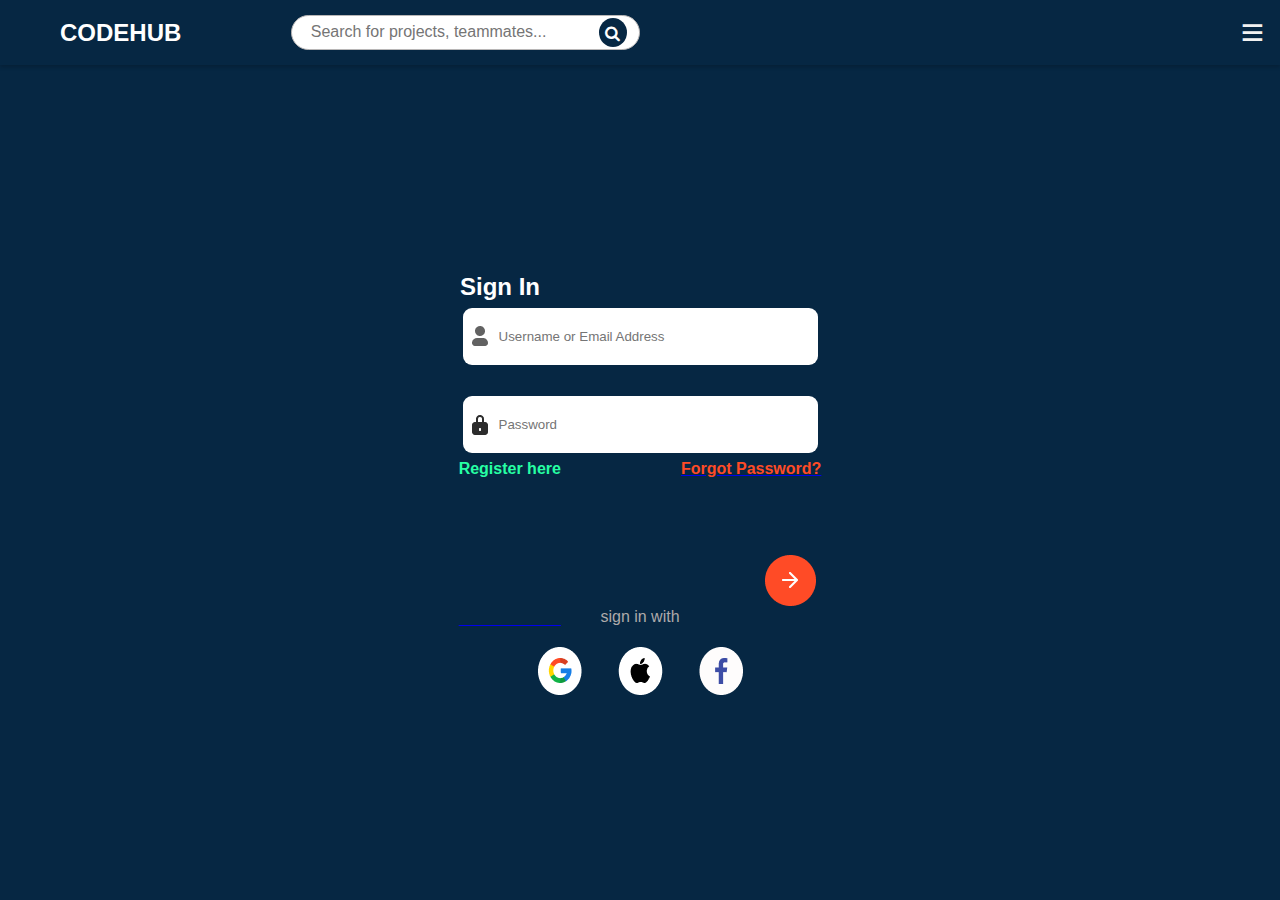
==== index.html @ 9eaf13b9 "Add files via upload" ====
<!doctype html><html lang="en"><head><meta charset="utf-8"/><meta name="viewport" content="width=device-width,initial-scale=1"/><meta name="theme-color" content="#000000"/><meta name="description" content="Web site created using create-react-app"/><link rel="apple-touch-icon" href="./logo192.png"/><title>React App</title><script defer="defer" src="./static/js/main.447d4bc3.js"></script><link href="./static/css/main.cf642918.css" rel="stylesheet"></head><body><noscript>You need to enable JavaScript to run this app.</noscript><div id="root"></div></body></html>
---- static/css/main.cf642918.css ----
body{-webkit-font-smoothing:antialiased;-moz-osx-font-smoothing:grayscale;background-color:#062743;font-family:-apple-system,BlinkMacSystemFont,Segoe UI,Roboto,Oxygen,Ubuntu,Cantarell,Fira Sans,Droid Sans,Helvetica Neue,sans-serif;margin:0}code{font-family:source-code-pro,Menlo,Monaco,Consolas,Courier New,monospace}.signin{margin-right:280px}.resetpassword,.signin{color:#fff;font-size:24px;font-weight:700;line-height:43px;margin-top:200px;text-align:center}.resetpassword{margin-right:150px}.txtfields{text-align:center;z-index:0}.emailfield,input[type=password]{border:#062743;border-radius:9px;height:55px;padding-left:36px;top:31px;width:317px}.confirmpassword,input[type=password]{position:relative}.confirmpassword{top:31px}.loginbutton{padding-left:300px;padding-top:80px;text-align:center}.user{top:-98px}.user,form .lock{padding-right:320px;pointer-events:none;position:relative;text-align:center;z-index:1}form .lock{top:-35px}form .eye{padding-bottom:50px;position:relative;z-index:1}button{background:none;border:none}.forgot{padding-left:230px;top:-170px}.forgot,.redirect,.redirectback{position:relative;text-align:center}.forgottxt{color:#ff4b26}.forgottxt,.registertxt{font-weight:700;position:relative;top:-150px}.registertxt{color:#26ffa4;margin-right:120px;text-align:center;z-index:1}.signinwith{position:relative;text-align:center;top:-20px}.signinwithtxt{color:#adaaaa}.threebuttons{position:relative;text-align:center;top:0}.googlebutton{padding-right:30px}.facebookbutton{padding-left:30px}.signupwith{position:relative;text-align:center;top:-20px}.signupwithtxt{color:#adaaaa}.threebuttonsregister{position:relative;text-align:center}.userregister{top:-155px}.lockregister1,.userregister{padding-right:320px;pointer-events:none;position:relative;text-align:center;z-index:1}.lockregister1{top:-93px}.lockregister2{padding-right:320px;pointer-events:none;position:relative;text-align:center;top:-29px;z-index:1}.login{padding-left:200px}.login,.logintxt{position:relative;text-align:center;top:-150px;z-index:1}.logintxt{color:#ff4b26;font-weight:700;margin-right:-180px}.signup{color:#fff;font-size:24px;font-weight:700;line-height:43px;margin-right:260px;margin-top:200px;text-align:center}.resetinstructions{margin-top:10px;text-align:center}.asterisk{color:gold;margin-left:-40px}.SendMessagetxt{color:#fff;opacity:50%}.sendMessagetxtcontinued{color:#fff;margin-left:-200px;opacity:50%}.SendCodetxt{color:#fff;font-size:24px;font-weight:700;left:-230px;position:relative;top:-20px}.mail{padding-right:315px;pointer-events:none;position:relative;text-align:center;top:-93px;z-index:1}.changepassword{color:#fff;font-size:24px;font-weight:700;line-height:43px;margin-right:150px;margin-top:200px;text-align:center}.login2{position:relative;right:60px}.Navbar{background-color:#062743;box-shadow:0 2px 4px 0 rgba(0,0,0,.2);display:flex;height:65px;justify-content:space-between;width:100%}.Navbar .leftSide{align-items:center;display:flex;flex:50% 1;justify-content:left}.Navbar .leftSide .dreamworktitle{color:#fff;cursor:pointer;font-size:x-large;font-weight:700;margin-left:60px;text-align:left}.search-box{align-items:center;background:#fff;border:1px solid #b8b6b6;border-radius:40px;display:flex;flex:content;height:32%;justify-content:center;margin-left:110px;padding:1%;width:30%}.search-box .searchBar{background:#fff;border:gray;cursor:pointer;font-size:medium;height:100%;outline:none;width:87%}.search-box .fa-search{background:#062743;border:none;border-radius:100%;color:#fff;cursor:pointer;display:flex;padding:2%}.rightSide{align-items:center;display:flex;flex:50% 1;justify-content:right}.rightSide .dropbtn{background-color:#062743;border:none;color:#f1f1f1;cursor:pointer;font-size:40px;margin:10px}.rightSide .dropdown{display:inline-block;position:relative}.Navbar .rightSide .dropdown-content{background-color:#f1f1f1;box-shadow:0 8px 16px 0 rgba(0,0,0,.2);display:none;left:auto;min-width:160px;position:absolute;right:4px;z-index:1}.Navbar .rightSide .dropdown-content a{color:#000;display:block;padding:12px 16px;text-decoration:none}.dropdown-content a:hover{background-color:#ddd}.dropdown:hover .dropdown-content{display:block}.dropdown:hover .dropbtn{background-color:#fff;color:#062743}.message{cursor:pointer;font-size:40px}.fa-comments-o{border:none;color:#888;cursor:pointer}
/*# sourceMappingURL=main.cf642918.css.map*/
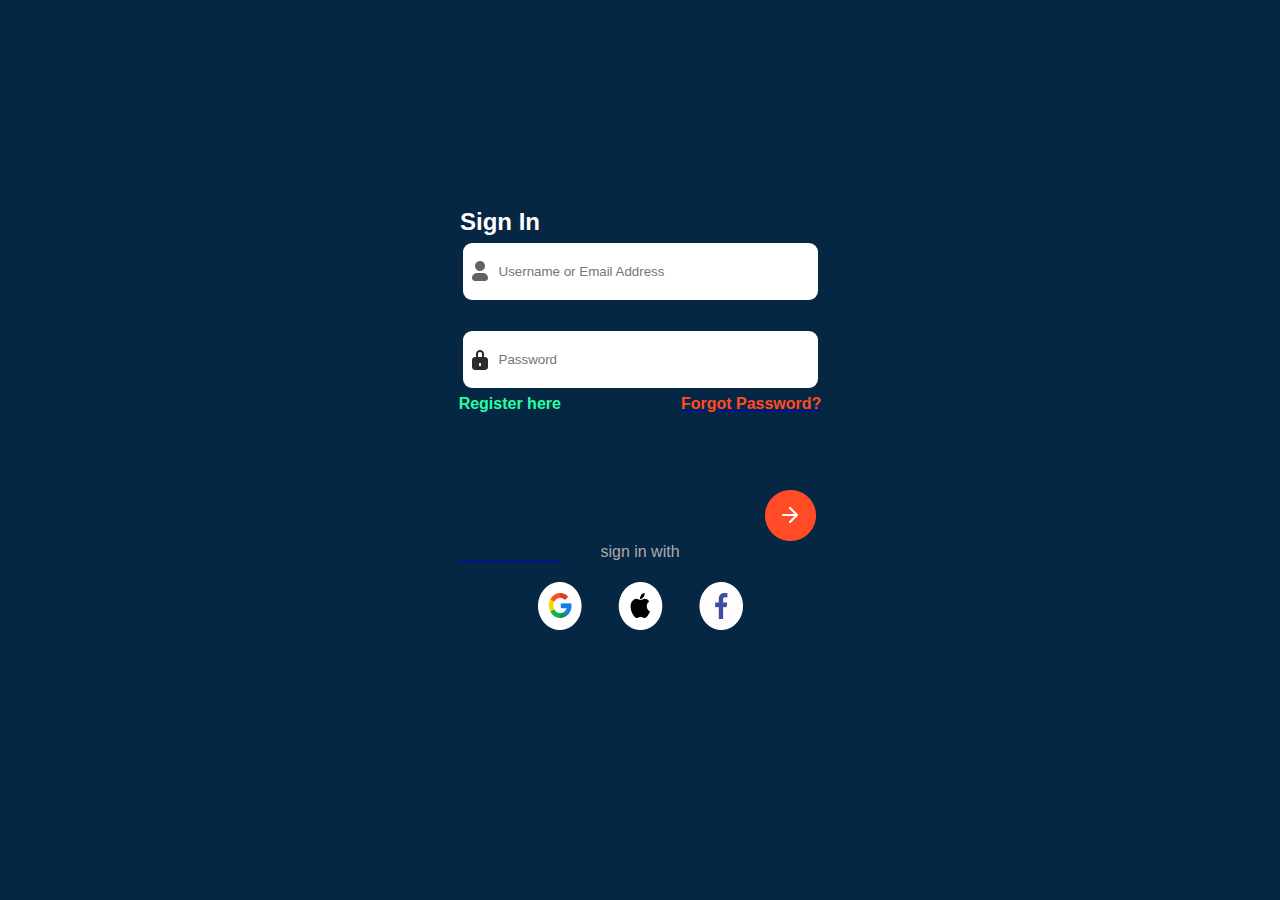
==== commit d72cba2c: "Add files via upload" ====
--- a/index.html
+++ b/index.html
@@ -1 +1 @@
-<!doctype html><html lang="en"><head><meta charset="utf-8"/><meta name="viewport" content="width=device-width,initial-scale=1"/><meta name="theme-color" content="#000000"/><meta name="description" content="Web site created using create-react-app"/><link rel="apple-touch-icon" href="./logo192.png"/><title>React App</title><script defer="defer" src="./static/js/main.447d4bc3.js"></script><link href="./static/css/main.cf642918.css" rel="stylesheet"></head><body><noscript>You need to enable JavaScript to run this app.</noscript><div id="root"></div></body></html>+<!doctype html><html lang="en"><head><meta charset="utf-8"/><meta name="viewport" content="width=device-width,initial-scale=1"/><meta name="theme-color" content="#000000"/><meta name="description" content="Web site created using create-react-app"/><link rel="apple-touch-icon" href="./logo192.png"/><title>React App</title><script defer="defer" src="./static/js/main.95a92253.js"></script><link href="./static/css/main.bfa8a103.css" rel="stylesheet"></head><body><noscript>You need to enable JavaScript to run this app.</noscript><div id="root"></div></body></html>--- a/static/css/main.bfa8a103.css
+++ b/static/css/main.bfa8a103.css
@@ -0,0 +1,2 @@
+body,html{background-color:#062743}body{-webkit-font-smoothing:antialiased;-moz-osx-font-smoothing:grayscale;font-family:-apple-system,BlinkMacSystemFont,Segoe UI,Roboto,Oxygen,Ubuntu,Cantarell,Fira Sans,Droid Sans,Helvetica Neue,sans-serif;margin:0}code{font-family:source-code-pro,Menlo,Monaco,Consolas,Courier New,monospace}input[type=password]{border:#062743;border-radius:9px;height:55px;padding-left:36px;position:relative;top:31px;width:317px}form .lock{padding-right:320px;pointer-events:none;text-align:center;top:-35px}form .eye,form .lock{position:relative;z-index:1}form .eye{padding-bottom:50px}button{background:none;border:none}.accountForm{-webkit-font-smoothing:antialiased;-moz-osx-font-smoothing:grayscale;background-color:#062743;font-family:-apple-system,BlinkMacSystemFont,Segoe UI,Roboto,Oxygen,Ubuntu,Cantarell,Fira Sans,Droid Sans,Helvetica Neue,sans-serif;margin:0}.signin{margin-right:280px}.resetpassword,.signin{color:#fff;font-size:24px;font-weight:700;line-height:43px;margin-top:200px;text-align:center}.resetpassword{margin-right:150px}.txtfields{text-align:center;z-index:0}.emailfield,.inputPassword[type=password]{border:#062743;border-radius:9px;height:55px;padding-left:36px;top:31px;width:317px}.confirmpassword,.inputPassword[type=password]{position:relative}.confirmpassword{top:31px}.loginbutton{padding-left:300px;padding-top:80px;text-align:center}.user{top:-98px}.lock,.user{padding-right:320px;pointer-events:none;position:relative;text-align:center;z-index:1}.lock{top:-35px}.eye{padding-bottom:50px;position:relative;z-index:1}.imgButton{background:none;border:none}.forgot{padding-left:230px;top:-170px}.forgot,.redirect,.redirectback{position:relative;text-align:center}.forgottxt{color:#ff4b26}.forgottxt,.registertxt{font-weight:700;position:relative;top:-150px}.registertxt{color:#26ffa4;margin-right:120px;text-align:center;z-index:1}.signinwith{position:relative;text-align:center;top:-20px}.signinwithtxt{color:#adaaaa}.threebuttons{position:relative;text-align:center;top:0}.googlebutton{padding-right:30px}.facebookbutton{padding-left:30px}.signupwith{position:relative;text-align:center;top:-20px}.signupwithtxt{color:#adaaaa}.threebuttonsregister{position:relative;text-align:center}.userregister{top:-155px}.lockregister1,.userregister{padding-right:320px;pointer-events:none;position:relative;text-align:center;z-index:1}.lockregister1{top:-93px}.lockregister2{padding-right:320px;pointer-events:none;position:relative;text-align:center;top:-29px;z-index:1}.login{padding-left:200px}.login,.logintxt{position:relative;text-align:center;top:-150px;z-index:1}.logintxt{color:#ff4b26;font-weight:700;margin-right:-180px}.signup{color:#fff;font-size:24px;font-weight:700;line-height:43px;margin-right:260px;margin-top:200px;text-align:center}.resetinstructions{margin-top:10px;text-align:center}.asterisk{color:gold;margin-left:-40px}.SendMessagetxt{color:#fff;opacity:50%}.sendMessagetxtcontinued{color:#fff;margin-left:-200px;opacity:50%}.SendCodetxt{color:#fff;font-size:24px;font-weight:700;left:-230px;position:relative;top:-20px}.mail{padding-right:315px;pointer-events:none;position:relative;text-align:center;top:-93px;z-index:1}.changepassword{color:#fff;font-size:24px;font-weight:700;line-height:43px;margin-right:150px;margin-top:200px;text-align:center}.login2{position:relative;right:60px}.folder{background-color:#fff;display:flex;flex-wrap:wrap;height:100vh;z-index:1}.document{height:200px;margin:20px;width:160px}.document,.documentCard{align-items:center;display:flex;flex-direction:column;justify-content:center}.documentCard{background-color:#fff;box-shadow:0 4px 30px rgba(0,0,0,.25);height:220px;margin:96px 24px 24px;padding:32px 4px 24px;transition-duration:.3s;width:150px}.documentCard:hover{cursor:pointer;-webkit-transform:scale(1.1);transform:scale(1.1)}.documentImage{height:110px;width:100px}.documentHamburger{align-self:flex-end;height:1.3rem;width:1.3rem}.documentName{font-size:28px;font-weight:700;line-height:8px}.createDocumentCircleContainer{align-items:center;background:#fffcfc;border-radius:100%;bottom:60px;box-shadow:0 4px 30px rgba(0,0,0,.25);height:68px;position:fixed;right:40px;text-align:center;transition-duration:.3s;width:65px}.createDocumentCircleContainer:hover{cursor:pointer;-webkit-transform:scale(1.1);transform:scale(1.1)}.createDocumentCirclePlus{font-size:45px;font-weight:600;transition-duration:.3s}.createDocumentCirclePlus:hover{-webkit-transform:scale(1.1);transform:scale(1.1)}.createDocumentCard{align-items:center;background-color:#fff;box-shadow:0 4px 30px rgba(0,0,0,.25);cursor:default;display:flex;flex-direction:column;height:130px;justify-content:center;margin:40px 24px 48px;padding:32px 4px 24px;transition-duration:.3s;width:150px}.createDocumentCard:hover{cursor:pointer;-webkit-transform:scale(1.1);transform:scale(1.1)}.createDocumentImage{height:110px;width:100px}.newDocumentLayer{align-items:center;background:rgba(0,0,0,.4);display:flex;height:100%;justify-content:center;left:0;position:fixed;top:0;width:100%;z-index:3}.newDocumentForm{display:flex;flex-direction:column}.newDocumentInput{border:0;border-radius:10px;font-size:large;height:85px;text-align:center;width:435px}.newDocumentButtons{display:flex;justify-content:space-between;margin-top:10px;opacity:1;z-index:4}.newDocumentCreate{align-items:center;background-color:#ff4b26;border-radius:5px;color:#fff;display:flex;height:38px;justify-content:center;margin-right:10px;opacity:1;text-align:center;width:142px;z-index:4}.newDocumentCreate:hover{cursor:pointer}.newDocumentCancel{align-items:center;background-color:#062743;border-radius:5px;color:#fff;display:flex;height:38px;justify-content:center;margin-left:10px;text-align:center;width:142px;z-index:4}.newDocumentCancel:hover{cursor:pointer}.menuList{background-color:#fff;box-shadow:0 4px 30px rgba(0,0,0,.25);display:flex;flex-direction:column;list-style:none;margin-left:300px;margin-top:300px;opacity:1;overflow:visible;padding:0;position:fixed}.menuItem{border-bottom:1px solid #adaaaa;color:#676767;padding:12px 72px 12px 24px;text-decoration:none}.documentHamburger{transition-duration:.35s;z-index:3}.documentHamburger:hover{-webkit-transform:rotate(180deg);transform:rotate(180deg)}.menuItem{transition-duration:.3s}.menuItem:hover{color:#fff;cursor:pointer}.Navbar,.menuItem:hover{background-color:#062743}.Navbar{box-shadow:0 2px 4px 0 rgba(0,0,0,.2);display:flex;height:65px;justify-content:space-between;width:100%}.Navbar .leftSide{align-items:center;display:flex;flex:50% 1;justify-content:left}.Navbar .leftSide .dreamworktitle{color:#fff;cursor:pointer;font-size:x-large;font-weight:700;margin-left:60px;text-align:left}.search-box{align-items:center;background:#fff;border:1px solid #b8b6b6;border-radius:40px;display:flex;flex:content;height:32%;justify-content:center;margin-left:110px;padding:1%;width:30%}.search-box .searchBar{background:#fff;border:gray;cursor:pointer;font-size:medium;height:100%;outline:none;width:87%}.search-box .fa-search{background:#062743;border:none;border-radius:100%;color:#fff;cursor:pointer;display:flex;padding:2%}.rightSide{align-items:center;display:flex;flex:50% 1;justify-content:right}.rightSide .dropbtn{background-color:#062743;border:none;color:#f1f1f1;cursor:pointer;font-size:40px;margin:10px}.rightSide .dropdown{display:inline-block;position:relative}.Navbar .rightSide .dropdown-content{background-color:#f1f1f1;box-shadow:0 8px 16px 0 rgba(0,0,0,.2);display:none;left:auto;min-width:160px;position:absolute;right:4px;z-index:1}.Navbar .rightSide .dropdown-content a{color:#000;display:block;padding:12px 16px;text-decoration:none}.dropdown-content a:hover{background-color:#ddd}.dropdown:hover .dropdown-content{display:block}.dropdown:hover .dropbtn{background-color:#fff;color:#062743}.message{cursor:pointer;font-size:40px}.fa-comments-o{border:none;color:#888;cursor:pointer}.comment{-webkit-animation:pop .1s linear 1;animation:pop .1s linear 1;box-shadow:0 2px 8px 0 rgba(99,99,99,.2);padding:10px;position:relative;width:350px}@-webkit-keyframes pop{50%{-webkit-transform:scale(1.2);transform:scale(1.2)}}@keyframes pop{50%{-webkit-transform:scale(1.2);transform:scale(1.2)}}.error{color:red;font-size:10px}.textareaInput{font-size:14px}.flexTitle{display:flex}.titleInput{border:none;flex:1 1;font-weight:700;outline:none;overflow:hidden;resize:none}.flexInput{display:flex;margin-bottom:16px}.input{border:1px solid #c8c8c8;border-radius:5px;flex:1 1;overflow:hidden;resize:none}.closeButton{background:gray;border-radius:20px;height:20px;left:-5px;position:absolute;top:-5px;transition:.2s ease-in-out;width:20px}.closeButton:hover{background:red;-webkit-transform:rotate(45deg);transform:rotate(45deg)}.closeButtonLine1{-webkit-transform:translate(-50%,-50%) rotate(45deg);transform:translate(-50%,-50%) rotate(45deg);-webkit-transform-origin:center;transform-origin:center}.closeButtonLine1,.closeButtonLine2{background:#fff;border-radius:2px;height:2px;left:50%;position:absolute;top:50%;width:10px}.closeButtonLine2{-webkit-transform:translate(-50%,-50%) rotate(-45deg);transform:translate(-50%,-50%) rotate(-45deg);-webkit-transform-origin:center;transform-origin:center}.Hiddenvalueholder{display:none;visibility:hidden}.row{display:flex}.code{height:100vh;position:relative;width:55%}.codeEditor{border-radius:0 0 4px 4px;box-shadow:0 1px 2px 0 rgba(99,99,99,.2);padding:2px}.selectLanguage{border:0;border-radius:4px 4px 0 0;box-shadow:0 -1px 2px 0 rgba(99,99,99,.2);padding:2px;width:90px}.comments{position:relative;width:45%}.cm-gutter{background-color:#fff}.viewButton{background:gray;border-radius:45px;bottom:5vh;height:45px;left:94vw;position:fixed;transition:.2s ease-in-out;width:45px;z-index:1000}.viewButton:hover{background:red;-webkit-transform:rotate(45deg);transform:rotate(45deg)}.viewButtonLine1{height:4.8px;-webkit-transform:translate(-50%,-50%) rotate(45deg);transform:translate(-50%,-50%) rotate(45deg);-webkit-transform-origin:center;transform-origin:center}.viewButtonLine1,.viewButtonLine2{background:#fff;border-radius:2px;left:50%;position:absolute;top:50%;width:22.5px}.viewButtonLine2{height:4.5px;-webkit-transform:translate(-50%,-50%) rotate(-45deg);transform:translate(-50%,-50%) rotate(-45deg);-webkit-transform-origin:center;transform-origin:center}.original{opacity:0;transition:opacity 1s ease,-webkit-transform 1s ease;transition:opacity 1s ease,transform 1s ease;transition:opacity 1s ease,transform 1s ease,-webkit-transform 1s ease}.fadeIn{opacity:1}
+/*# sourceMappingURL=main.bfa8a103.css.map*/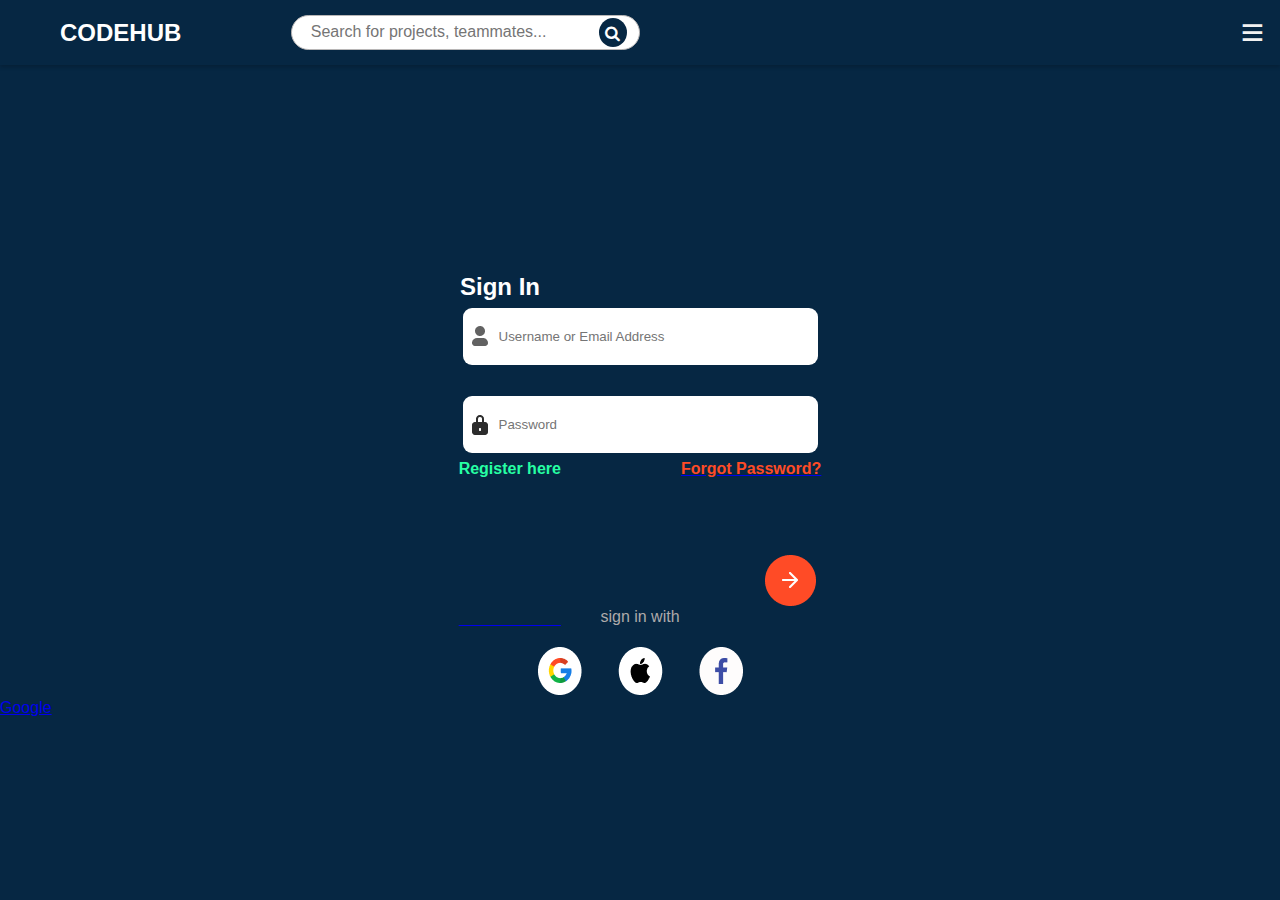
==== commit cedff9e3: "Add files via upload" ====
--- a/index.html
+++ b/index.html
@@ -1 +1 @@
-<!doctype html><html lang="en"><head><meta charset="utf-8"/><meta name="viewport" content="width=device-width,initial-scale=1"/><meta name="theme-color" content="#000000"/><meta name="description" content="Web site created using create-react-app"/><link rel="apple-touch-icon" href="./logo192.png"/><title>React App</title><script defer="defer" src="./static/js/main.95a92253.js"></script><link href="./static/css/main.bfa8a103.css" rel="stylesheet"></head><body><noscript>You need to enable JavaScript to run this app.</noscript><div id="root"></div></body></html>+<!doctype html><html lang="en"><head><meta charset="utf-8"/><meta name="viewport" content="width=device-width,initial-scale=1"/><meta name="theme-color" content="#000000"/><meta name="description" content="Web site created using create-react-app"/><link rel="apple-touch-icon" href="./logo192.png"/><title>React App</title><script defer="defer" src="./static/js/main.85f1674a.js"></script><link href="./static/css/main.775bc545.css" rel="stylesheet"></head><body><noscript>You need to enable JavaScript to run this app.</noscript><div id="root"></div></body></html>--- a/static/css/main.775bc545.css
+++ b/static/css/main.775bc545.css
@@ -0,0 +1,2 @@
+body,html{background-color:#062743}body{-webkit-font-smoothing:antialiased;-moz-osx-font-smoothing:grayscale;font-family:-apple-system,BlinkMacSystemFont,Segoe UI,Roboto,Oxygen,Ubuntu,Cantarell,Fira Sans,Droid Sans,Helvetica Neue,sans-serif;margin:0}code{font-family:source-code-pro,Menlo,Monaco,Consolas,Courier New,monospace}input[type=password]{border:#062743;border-radius:9px;height:55px;padding-left:36px;position:relative;top:31px;width:317px}form .lock{padding-right:320px;pointer-events:none;text-align:center;top:-35px}form .eye,form .lock{position:relative;z-index:1}form .eye{padding-bottom:50px}button{background:none;border:none}.accountForm{-webkit-font-smoothing:antialiased;-moz-osx-font-smoothing:grayscale;background-color:#062743;font-family:-apple-system,BlinkMacSystemFont,Segoe UI,Roboto,Oxygen,Ubuntu,Cantarell,Fira Sans,Droid Sans,Helvetica Neue,sans-serif;margin:0}.signin{margin-right:280px}.resetpassword,.signin{color:#fff;font-size:24px;font-weight:700;line-height:43px;margin-top:200px;text-align:center}.resetpassword{margin-right:150px}.txtfields{text-align:center;z-index:0}.emailfield,.inputPassword[type=password]{border:#062743;border-radius:9px;height:55px;padding-left:36px;top:31px;width:317px}.confirmpassword,.inputPassword[type=password]{position:relative}.confirmpassword{top:31px}.loginbutton{padding-left:300px;padding-top:80px;text-align:center}.user{top:-98px}.lock,.user{padding-right:320px;pointer-events:none;position:relative;text-align:center;z-index:1}.lock{top:-35px}.eye{padding-bottom:50px;position:relative;z-index:1}.imgButton{background:none;border:none}.forgot{padding-left:230px;top:-170px}.forgot,.redirect,.redirectback{position:relative;text-align:center}.forgottxt{color:#ff4b26}.forgottxt,.registertxt{font-weight:700;position:relative;top:-150px}.registertxt{color:#26ffa4;margin-right:120px;text-align:center;z-index:1}.signinwith{position:relative;text-align:center;top:-20px}.signinwithtxt{color:#adaaaa}.threebuttons{position:relative;text-align:center;top:0}.googlebutton{padding-right:30px}.facebookbutton{padding-left:30px}.signupwith{position:relative;text-align:center;top:-20px}.signupwithtxt{color:#adaaaa}.threebuttonsregister{position:relative;text-align:center}.userregister{top:-155px}.lockregister1,.userregister{padding-right:320px;pointer-events:none;position:relative;text-align:center;z-index:1}.lockregister1{top:-93px}.lockregister2{padding-right:320px;pointer-events:none;position:relative;text-align:center;top:-29px;z-index:1}.login{padding-left:200px}.login,.logintxt{position:relative;text-align:center;top:-150px;z-index:1}.logintxt{color:#ff4b26;font-weight:700;margin-right:-180px}.signup{color:#fff;font-size:24px;font-weight:700;line-height:43px;margin-right:260px;margin-top:200px;text-align:center}.resetinstructions{margin-top:10px;text-align:center}.asterisk{color:gold;margin-left:-40px}.SendMessagetxt{color:#fff;opacity:50%}.sendMessagetxtcontinued{color:#fff;margin-left:-200px;opacity:50%}.SendCodetxt{color:#fff;font-size:24px;font-weight:700;left:-230px;position:relative;top:-20px}.mail{padding-right:315px;pointer-events:none;position:relative;text-align:center;top:-93px;z-index:1}.changepassword{color:#fff;font-size:24px;font-weight:700;line-height:43px;margin-right:150px;margin-top:200px;text-align:center}.login2{position:relative;right:60px}.folder{background-color:#fff;display:flex;flex-wrap:wrap;height:100vh;z-index:1}.document{height:200px;margin:20px;width:160px}.document,.documentCard{align-items:center;display:flex;flex-direction:column;justify-content:center}.documentCard{background-color:#fff;box-shadow:0 4px 30px rgba(0,0,0,.25);height:220px;margin:96px 24px 24px;padding:32px 4px 24px;transition-duration:.3s;width:150px}.documentCard:hover{cursor:pointer;-webkit-transform:scale(1.1);transform:scale(1.1)}.documentImage{height:110px;width:100px}.documentHamburger{align-self:flex-end;height:1.3rem;width:1.3rem}.documentName{font-size:28px;font-weight:700;line-height:8px}.createDocumentCircleContainer{align-items:center;background:#fffcfc;border-radius:100%;bottom:60px;box-shadow:0 4px 30px rgba(0,0,0,.25);height:68px;position:fixed;right:40px;text-align:center;width:65px}.createDocumentCircleContainer:hover{cursor:pointer}.createDocumentCirclePlus{font-size:45px;font-weight:600}.createDocumentCard{align-items:center;background-color:#fff;box-shadow:0 4px 30px rgba(0,0,0,.25);cursor:default;display:flex;flex-direction:column;height:130px;justify-content:center;margin:40px 24px 48px;padding:32px 4px 24px;width:150px}.createDocumentCard:hover{cursor:pointer;-webkit-transform:scale(1.1);transform:scale(1.1)}.createDocumentImage{height:110px;width:100px}.newDocumentLayer{align-items:center;background:rgba(0,0,0,.4);display:flex;height:100%;justify-content:center;left:0;position:fixed;top:0;width:100%;z-index:3}.newDocumentForm{display:flex;flex-direction:column}.newDocumentInput{border:0;border-radius:10px;font-size:large;height:85px;text-align:center;width:435px}.newDocumentButtons{display:flex;justify-content:space-between;margin-top:10px;opacity:1;z-index:4}.newDocumentCreate{align-items:center;background-color:#ff4b26;border-radius:5px;color:#fff;display:flex;height:38px;justify-content:center;margin-right:10px;opacity:1;text-align:center;width:142px;z-index:4}.newDocumentCreate:hover{cursor:pointer}.newDocumentCancel{align-items:center;background-color:#062743;border-radius:5px;color:#fff;display:flex;height:38px;justify-content:center;margin-left:10px;text-align:center;width:142px;z-index:4}.newDocumentCancel:hover{cursor:pointer}.menuList{background-color:#fff;box-shadow:0 4px 30px rgba(0,0,0,.25);display:flex;flex-direction:column;list-style:none;margin-left:300px;margin-top:300px;opacity:1;overflow:visible;padding:0;position:fixed}.menuItem{border-bottom:1px solid #adaaaa;color:#676767;padding:12px 72px 12px 24px}.documentHamburger{transition-duration:.35s;z-index:3}.documentHamburger:hover{-webkit-transform:rotate(180deg);transform:rotate(180deg)}.menuItem{transition-duration:.3s}.menuItem:hover{color:#fff;cursor:pointer}.Navbar,.menuItem:hover{background-color:#062743}.Navbar{box-shadow:0 2px 4px 0 rgba(0,0,0,.2);display:flex;height:65px;justify-content:space-between;width:100%}.Navbar .leftSide{align-items:center;display:flex;flex:50% 1;justify-content:left}.Navbar .leftSide .dreamworktitle{color:#fff;cursor:pointer;font-size:x-large;font-weight:700;margin-left:60px;text-align:left}.search-box{align-items:center;background:#fff;border:1px solid #b8b6b6;border-radius:40px;display:flex;flex:content;height:32%;justify-content:center;margin-left:110px;padding:1%;width:30%}.search-box .searchBar{background:#fff;border:gray;cursor:pointer;font-size:medium;height:100%;outline:none;width:87%}.search-box .fa-search{background:#062743;border:none;border-radius:100%;color:#fff;cursor:pointer;display:flex;padding:2%}.rightSide{align-items:center;display:flex;flex:50% 1;justify-content:right}.rightSide .dropbtn{background-color:#062743;border:none;color:#f1f1f1;cursor:pointer;font-size:40px;margin:10px}.rightSide .dropdown{display:inline-block;position:relative}.Navbar .rightSide .dropdown-content{background-color:#f1f1f1;box-shadow:0 8px 16px 0 rgba(0,0,0,.2);display:none;left:auto;min-width:160px;position:absolute;right:4px;z-index:1}.Navbar .rightSide .dropdown-content a{color:#000;display:block;padding:12px 16px;text-decoration:none}.dropdown-content a:hover{background-color:#ddd}.dropdown:hover .dropdown-content{display:block}.dropdown:hover .dropbtn{background-color:#fff;color:#062743}.message{cursor:pointer;font-size:40px}.fa-comments-o{border:none;color:#888;cursor:pointer}.comment{-webkit-animation:pop .1s linear 1;animation:pop .1s linear 1;box-shadow:0 2px 8px 0 rgba(99,99,99,.2);padding:10px;position:relative;width:350px}@-webkit-keyframes pop{50%{-webkit-transform:scale(1.2);transform:scale(1.2)}}@keyframes pop{50%{-webkit-transform:scale(1.2);transform:scale(1.2)}}.error{color:red;font-size:10px}.textareaInput{font-size:14px}.flexTitle{display:flex}.titleInput{border:none;flex:1 1;font-weight:700;outline:none;overflow:hidden;resize:none}.flexInput{display:flex;margin-bottom:16px}.input{border:1px solid #c8c8c8;border-radius:5px;flex:1 1;overflow:hidden;resize:none}.closeButton{background:gray;border-radius:20px;height:20px;left:-5px;position:absolute;top:-5px;transition:.2s ease-in-out;width:20px}.closeButton:hover{background:red;-webkit-transform:rotate(45deg);transform:rotate(45deg)}.closeButtonLine1{-webkit-transform:translate(-50%,-50%) rotate(45deg);transform:translate(-50%,-50%) rotate(45deg);-webkit-transform-origin:center;transform-origin:center}.closeButtonLine1,.closeButtonLine2{background:#fff;border-radius:2px;height:2px;left:50%;position:absolute;top:50%;width:10px}.closeButtonLine2{-webkit-transform:translate(-50%,-50%) rotate(-45deg);transform:translate(-50%,-50%) rotate(-45deg);-webkit-transform-origin:center;transform-origin:center}.Hiddenvalueholder{display:none;visibility:hidden}.row{display:flex}.code{height:100vh;position:relative;width:55%}.codeEditor{border-radius:0 0 4px 4px;box-shadow:0 1px 2px 0 rgba(99,99,99,.2);padding:2px}.selectLanguage{border:0;border-radius:4px 4px 0 0;box-shadow:0 -1px 2px 0 rgba(99,99,99,.2);padding:2px;width:90px}.comments{position:relative;width:45%}.cm-gutter{background-color:#fff}.viewButton{background:gray;border-radius:45px;bottom:5vh;height:45px;left:94vw;position:fixed;transition:.2s ease-in-out;width:45px;z-index:1000}.viewButton:hover{background:red;-webkit-transform:rotate(45deg);transform:rotate(45deg)}.viewButtonLine1{height:4.8px;-webkit-transform:translate(-50%,-50%) rotate(45deg);transform:translate(-50%,-50%) rotate(45deg);-webkit-transform-origin:center;transform-origin:center}.viewButtonLine1,.viewButtonLine2{background:#fff;border-radius:2px;left:50%;position:absolute;top:50%;width:22.5px}.viewButtonLine2{height:4.5px;-webkit-transform:translate(-50%,-50%) rotate(-45deg);transform:translate(-50%,-50%) rotate(-45deg);-webkit-transform-origin:center;transform-origin:center}.original{opacity:0;transition:opacity 1s ease,-webkit-transform 1s ease;transition:opacity 1s ease,transform 1s ease;transition:opacity 1s ease,transform 1s ease,-webkit-transform 1s ease}.fadeIn{opacity:1}
+/*# sourceMappingURL=main.775bc545.css.map*/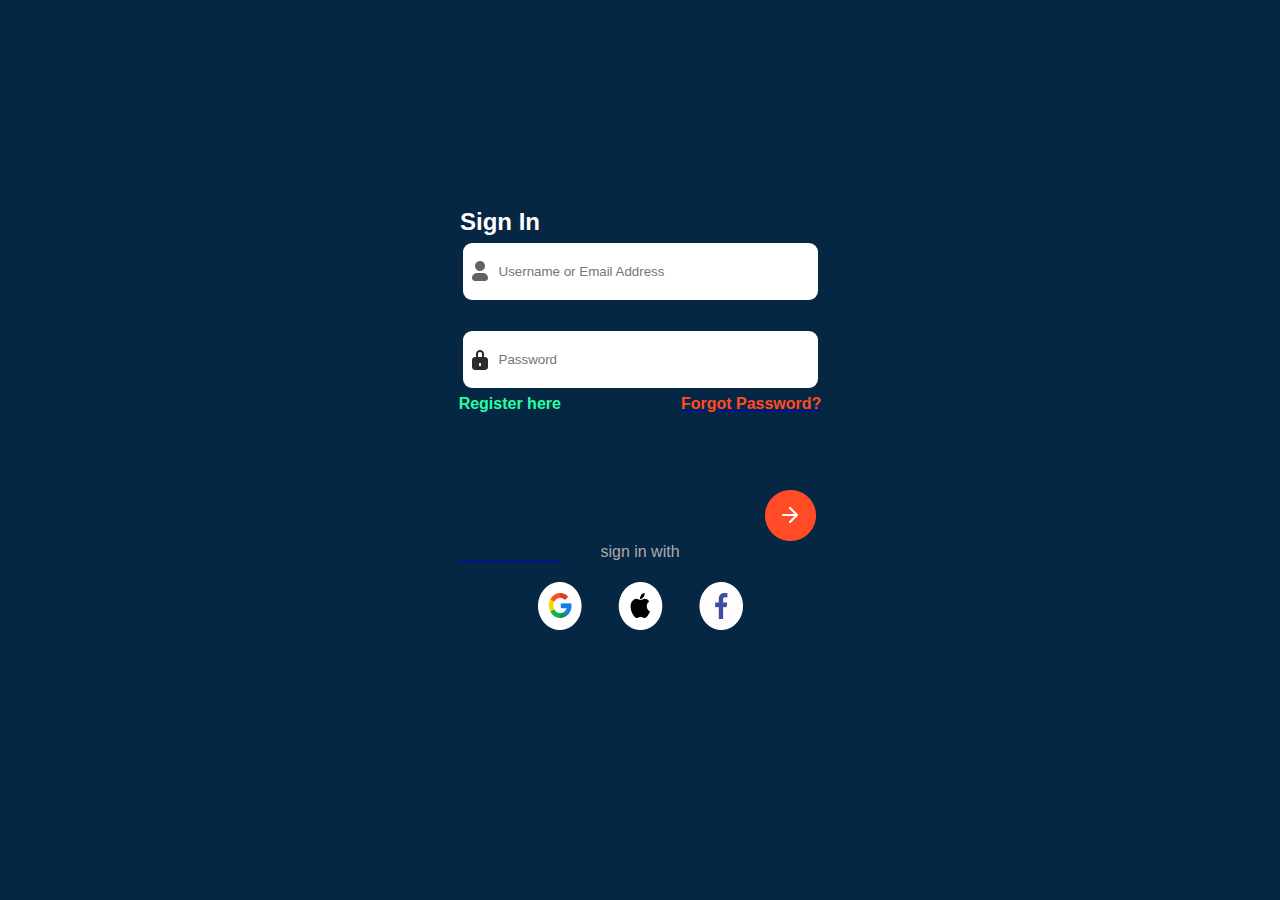
==== commit 7a1c13a1: "Add files via upload" ====
--- a/index.html
+++ b/index.html
@@ -1 +1 @@
-<!doctype html><html lang="en"><head><meta charset="utf-8"/><meta name="viewport" content="width=device-width,initial-scale=1"/><meta name="theme-color" content="#000000"/><meta name="description" content="Web site created using create-react-app"/><link rel="apple-touch-icon" href="./logo192.png"/><title>React App</title><script defer="defer" src="./static/js/main.85f1674a.js"></script><link href="./static/css/main.775bc545.css" rel="stylesheet"></head><body><noscript>You need to enable JavaScript to run this app.</noscript><div id="root"></div></body></html>+<!doctype html><html lang="en"><head><meta charset="utf-8"/><meta name="viewport" content="width=device-width,initial-scale=1"/><meta name="theme-color" content="#000000"/><meta name="description" content="Web site created using create-react-app"/><link rel="apple-touch-icon" href="./logo192.png"/><title>React App</title><script defer="defer" src="./static/js/main.3f53c2db.js"></script><link href="./static/css/main.775bc545.css" rel="stylesheet"></head><body><noscript>You need to enable JavaScript to run this app.</noscript><div id="root"></div></body></html>